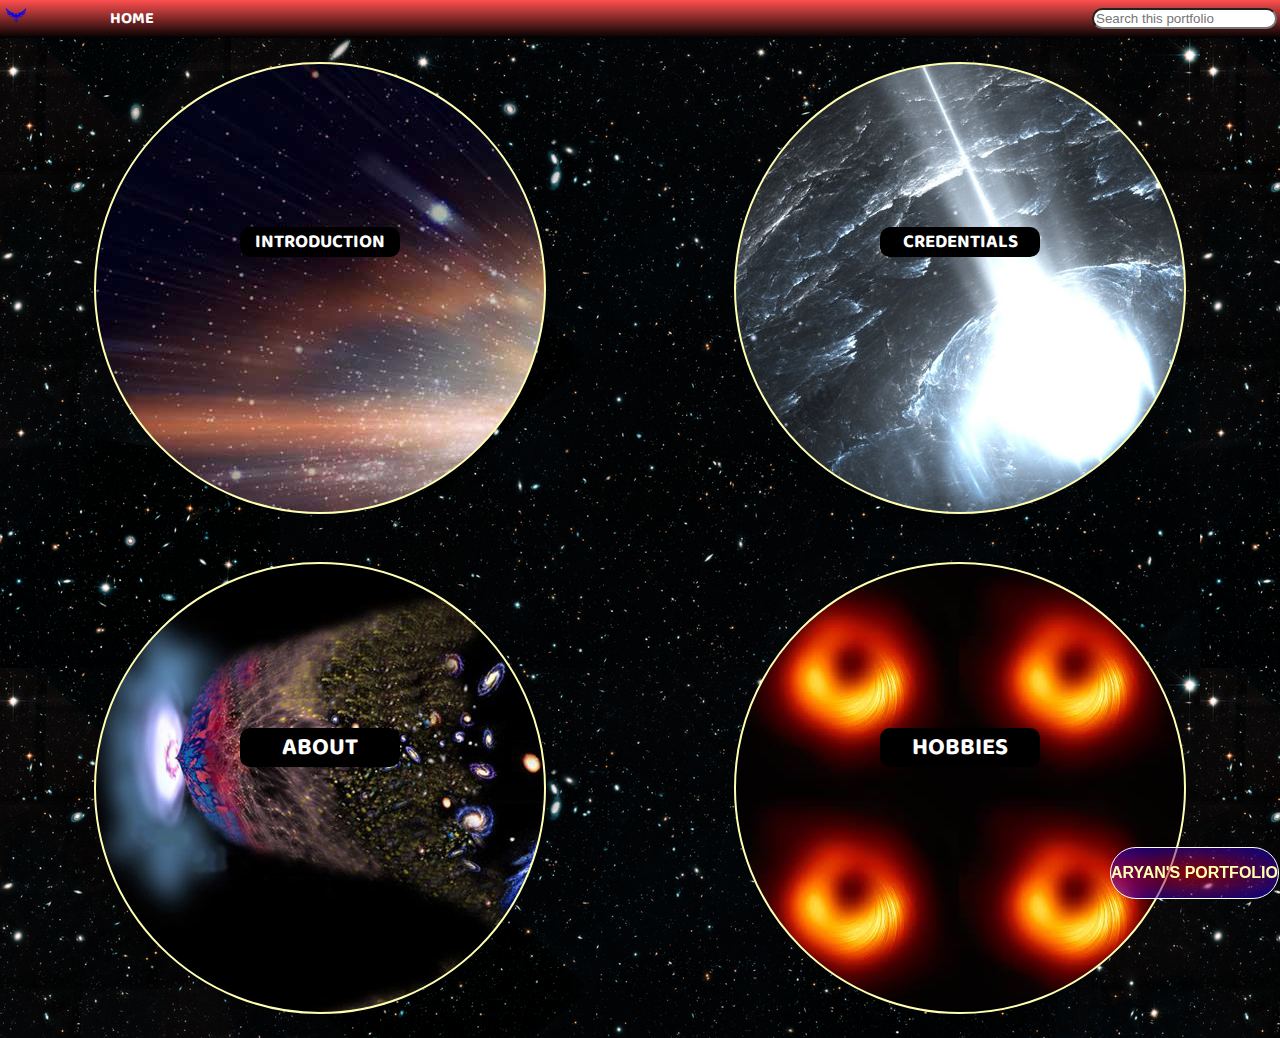
==== index.html @ 930df73a "Added files required for the website to work" ====
<!DOCTYPE html>
<html lang="en">

<head>
    <meta charset="UTF-8">
    <meta http-equiv="X-UA-Compatible" content="IE=edge">
    <meta name="viewport" content="width=device-width, initial-scale=1.0">
    <title>PORTFOLIO</title>
    <link rel="stylesheet" href="style.css">
    <link rel="preconnect" href="https://fonts.googleapis.com">
    <link rel="preconnect" href="https://fonts.gstatic.com" crossorigin>
    <link href="https://fonts.googleapis.com/css2?family=Baloo+Bhai+2:wght@400;600&display=swap" rel="stylesheet">
</head>

<body>
    <div class="header">
        <div id="logo"><img src="/logo2.png" alt="logo" width="20px"></div>
        <div id="searchbox"><input type="text" name="" id="sbox" placeholder="Search this portfolio"></div>

        <div id="locationbar">
            <div><a href="/index.html" id="home">HOME</a></div>
        </div>
        <div id="heading">
            <p>ARYAN'S PORTFOLIO</p>
        </div>
    </div>
    <div id="bodybox">
        <div class="boxes" id="box1">
            <a href="/introduction.html" class="boxa">
                <h3>INTRODUCTION</h3>
            </a>
        </div>
        <div class="boxes" id="box2">
            <a href="/credentials.html" class="boxa">
                <h3>CREDENTIALS</h3>
            </a>
        </div>
        <div class="boxes" id="box3">
            <a href="/about.html" class="boxa">
                <h2>ABOUT</h2>
            </a>

        </div>
        <div class="boxes" id="box4">
            <a href="/hobbies.html" class="boxa">
                <h2>HOBBIES</h2>
            </a>
        </div>
    </div>
</body>

</html>
---- style.css ----
body{
    margin: 0%;
    font-family: 'Baloo Bhai 2', cursive;
    color: rgb(254, 255, 178);
}
#bodybox{
    height: 1000px;
}
@media (max-width:905px){
    #bodybox{
        height:2000px;
    }
}
@media (max-width:410px){
    #bodybox{
        height:2000px;
        overflow: scroll;
    }
}
@media (min-width:1808px){
    #bodybox{
        height:490px;
    }
}

/* div{
    border: 1px solid black;
    background-color: rgb(255, 249, 242);
    
} */
#searchicon{
    /* display: inline; */
    position: absolute;
    right: 1px;
}
#searchbox{
    /* display: inline; */
    position: absolute;
    right: 3px;
}
#sbox{
    border-radius: 100px;
}
#locationbar{
    margin-left: 5rem;
    display: flex;
}
@media (max-width:452px){
    #locationbar{
   
        margin-left: 0rem;
        display: flex;
    }
}
.header{
    display: flex;
    padding: 6px;
    background-image: linear-gradient(to bottom,rgb(255, 79, 79),black);
    position: sticky;
    top: 0px;
}
#bodybox{
    display: flex;
    flex-wrap: wrap;
    background-image: url(/large.png);
    z-index: -1;
}
.boxes{
    width: 10rem;
    height: 10rem;
    margin: auto;
    border-radius: 100rem;
    padding: 9rem;
}

#box1{
    background-image: url(/introduction.jpg);
    border: 2px solid rgb(254, 255, 178);
    text-decoration: none;
}
#box2{
    background-image: url(/credentials.jpg);
    border: 2px solid rgb(254, 255, 178);
}
#box3{
    background-image: url(/about.jpg);
    border: 2px solid rgb(254, 255, 178);
}
#box4{
    background-image: url(/blackhole.jpg);
    border: 2px solid rgb(254, 255, 178);
}
h2,h3{
    background-color: black;
    text-align: center;
    border-radius: 10px;
}
.boxa{
    text-decoration: none;
    color: white;
}
.boxa:hover{
    text-decoration: none;
    color: rgb(255, 0, 0);
    background-color: rgb(255, 0, 0);
}
#heading{
    position: fixed;
    right: 1px;
    bottom: 1px;
    font-weight: bolder;
    font-family: -apple-system, BlinkMacSystemFont, 'Segoe UI', Roboto, Oxygen, Ubuntu, Cantarell, 'Open Sans', 'Helvetica Neue', sans-serif;
    background-image: radial-gradient(rgba(255, 0, 0, 0.5),rgba(0, 0, 255, 0.5));
    border-radius: 100px;
    border: 1px solid white;
}
#heading:hover{
    position: fixed;
    right: 1px;
    bottom: 1px;
    font-weight: bolder;
    font-family: -apple-system, BlinkMacSystemFont, 'Segoe UI', Roboto, Oxygen, Ubuntu, Cantarell, 'Open Sans', 'Helvetica Neue', sans-serif;
    background-image: radial-gradient(rgba(255, 0, 0, 0.5),rgba(21, 255, 0, 0.5));
    border-radius: 100px;
    color: black;
    border: 1px solid rgb(0, 255, 242);
}
#home{
    text-decoration: none;
    color: white;
    font-weight: bolder;
    margin-left: 4px;
}
.home{
    text-decoration: none;
    color: white;
    font-weight: bolder;
    margin-left: 4px;
}
#introduction{
    margin-left: 10px;
}
#home:hover{
    background-image: linear-gradient(to bottom,red,orange);
    color: black;
    border-radius: 9px;
    border: 1px solid white;
    padding: 1px;
}
.home:hover{
    background-image: linear-gradient(to bottom,red,orange);
    color: black;
    border-radius: 9px;
    border: 1px solid white;
    padding: 1px;
}
/* from here we go vimukh from the index page's content  */

#infobox{
    width: 40%;
    height: auto;
    border: 2px solid white;
    margin-bottom: 20%;
    margin-top: 2%;
    /* align-items: center center; */
    margin-left: auto;
    margin-right: auto;
    border-radius: 30px;
    background-color: rgba(216, 191, 216, 0.5);
    padding: 2px;
}
.intro{
    padding-top: 10px;
    padding-left: 20px;
}
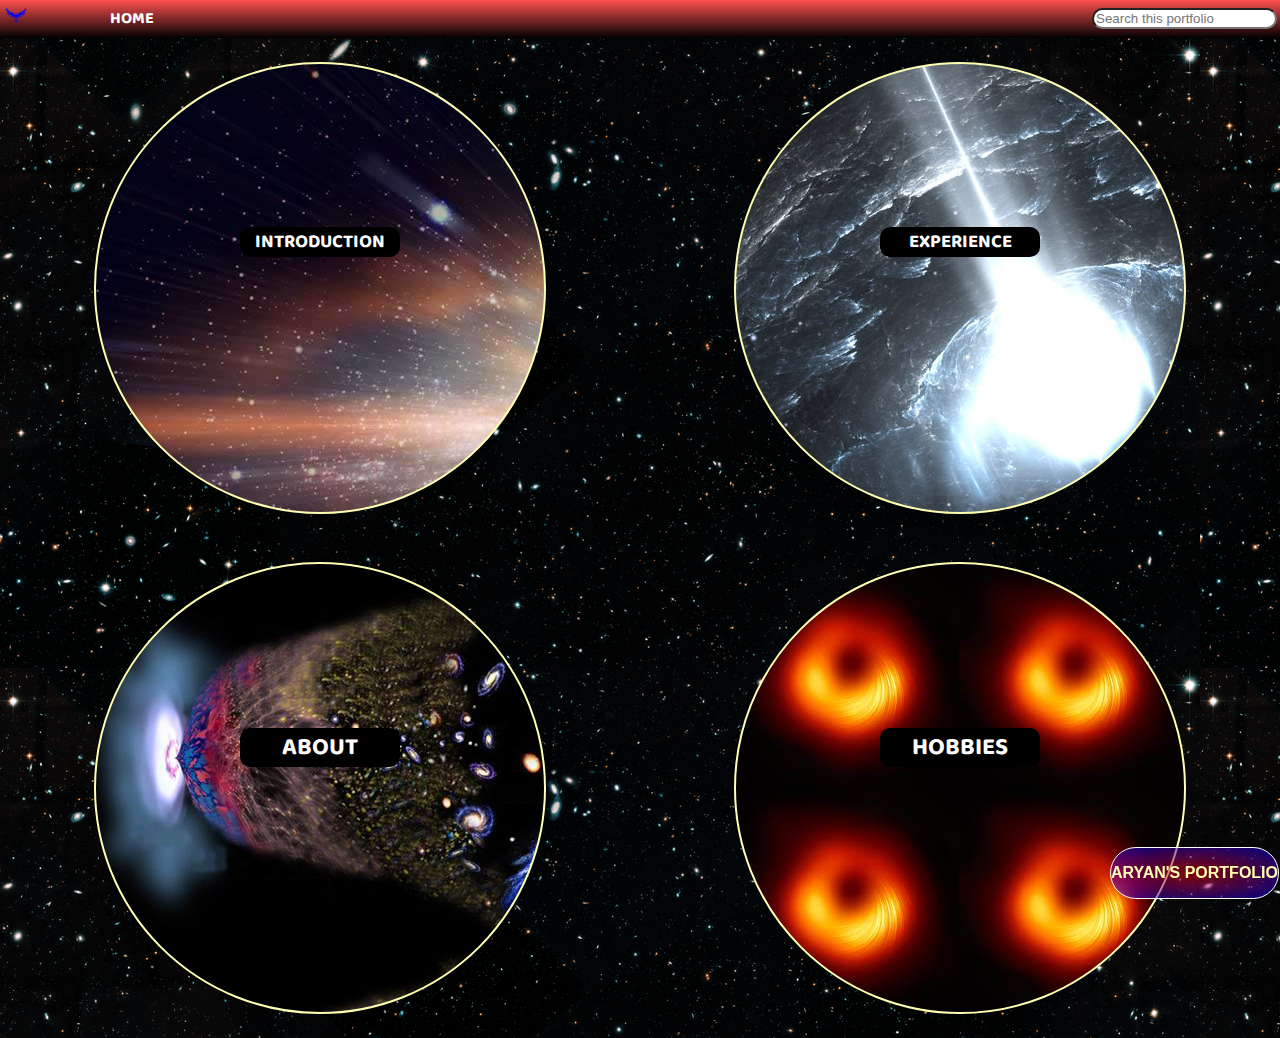
==== commit c9fd2f82: "Update index.html" ====
--- a/index.html
+++ b/index.html
@@ -14,11 +14,11 @@
 
 <body>
     <div class="header">
-        <div id="logo"><img src="/logo2.png" alt="logo" width="20px"></div>
+        <div id="logo"><img src="logo2.png" alt="logo" width="20px"></div>
         <div id="searchbox"><input type="text" name="" id="sbox" placeholder="Search this portfolio"></div>
 
         <div id="locationbar">
-            <div><a href="/index.html" id="home">HOME</a></div>
+            <div><a href="index.html" id="home">HOME</a></div>
         </div>
         <div id="heading">
             <p>ARYAN'S PORTFOLIO</p>
@@ -26,27 +26,27 @@
     </div>
     <div id="bodybox">
         <div class="boxes" id="box1">
-            <a href="/introduction.html" class="boxa">
+            <a href="introduction.html" class="boxa">
                 <h3>INTRODUCTION</h3>
             </a>
         </div>
         <div class="boxes" id="box2">
-            <a href="/credentials.html" class="boxa">
-                <h3>CREDENTIALS</h3>
+            <a href="credentials.html" class="boxa">
+                <h3>EXPERIENCE</h3>
             </a>
         </div>
         <div class="boxes" id="box3">
-            <a href="/about.html" class="boxa">
+            <a href="about.html" class="boxa">
                 <h2>ABOUT</h2>
             </a>
 
         </div>
         <div class="boxes" id="box4">
-            <a href="/hobbies.html" class="boxa">
+            <a href="hobbies.html" class="boxa">
                 <h2>HOBBIES</h2>
             </a>
         </div>
     </div>
 </body>
 
-</html>+</html>
--- a/style.css
+++ b/style.css
@@ -62,7 +62,7 @@
 #bodybox{
     display: flex;
     flex-wrap: wrap;
-    background-image: url(/large.png);
+    background-image: url(large.png);
     z-index: -1;
 }
 .boxes{
@@ -74,20 +74,20 @@
 }
 
 #box1{
-    background-image: url(/introduction.jpg);
+    background-image: url(introduction.jpg);
     border: 2px solid rgb(254, 255, 178);
     text-decoration: none;
 }
 #box2{
-    background-image: url(/credentials.jpg);
+    background-image: url(credentials.jpg);
     border: 2px solid rgb(254, 255, 178);
 }
 #box3{
-    background-image: url(/about.jpg);
+    background-image: url(about.jpg);
     border: 2px solid rgb(254, 255, 178);
 }
 #box4{
-    background-image: url(/blackhole.jpg);
+    background-image: url(blackhole.jpg);
     border: 2px solid rgb(254, 255, 178);
 }
 h2,h3{
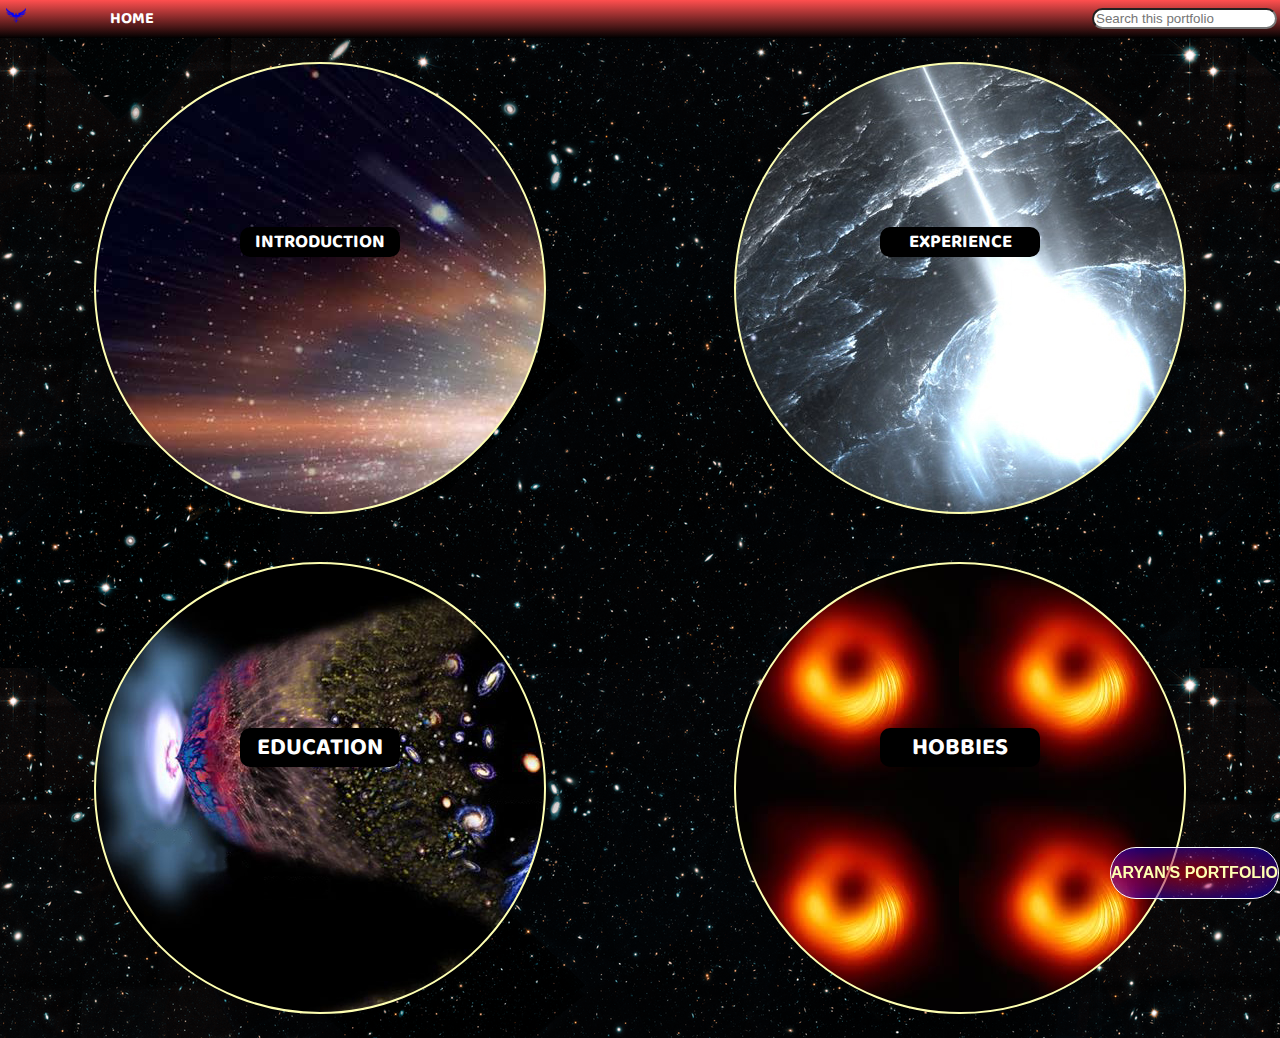
==== commit e14458bf: "Update index.html" ====
--- a/index.html
+++ b/index.html
@@ -37,7 +37,7 @@
         </div>
         <div class="boxes" id="box3">
             <a href="about.html" class="boxa">
-                <h2>ABOUT</h2>
+                <h2>EDUCATION</h2>
             </a>
 
         </div>
